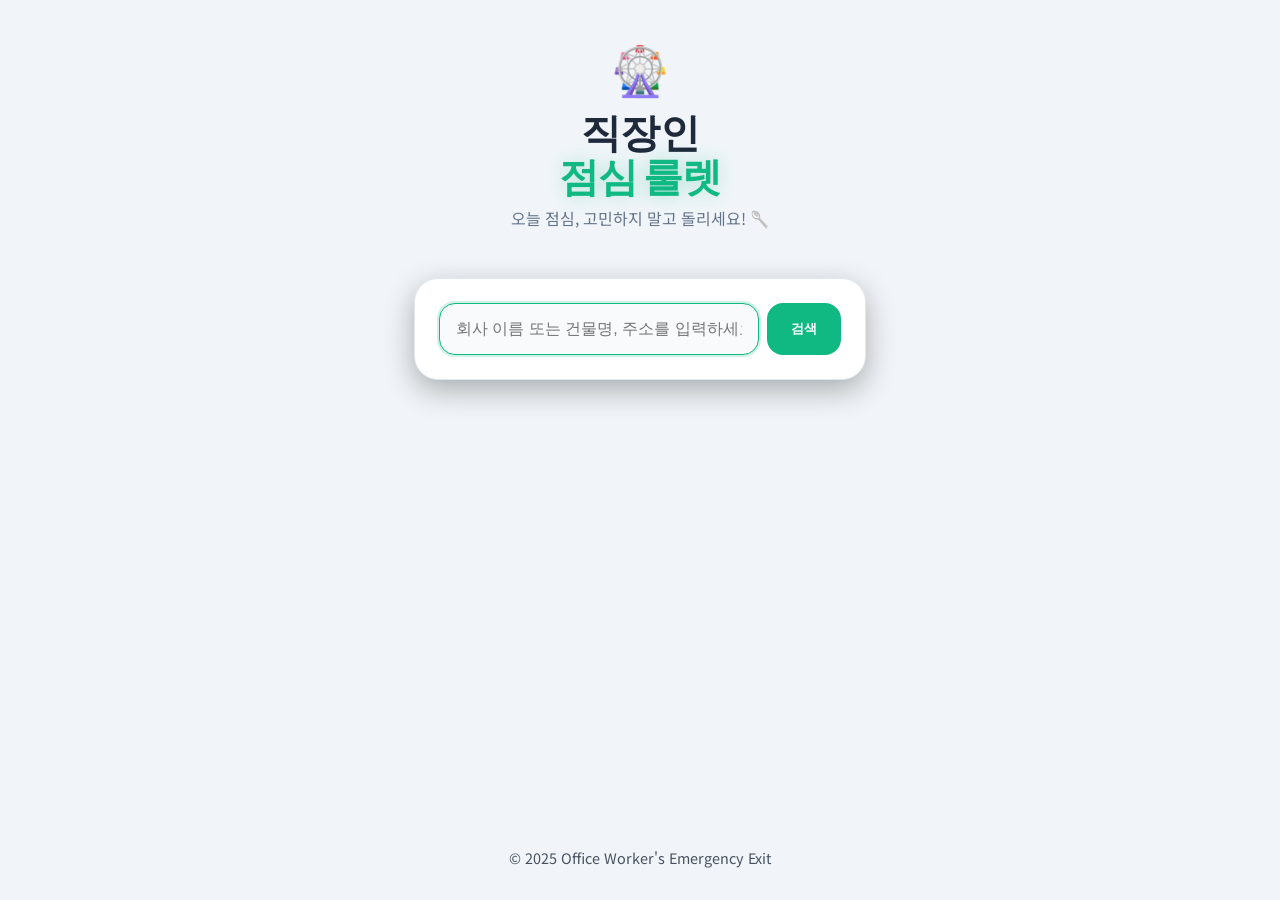
==== index.html @ 44a2e6a6 "Initial commit: Office Lunch Roulette v1.0" ====
<!DOCTYPE html>
<html lang="ko">

<head>
    <meta charset="UTF-8">
    <meta name="viewport" content="width=device-width, initial-scale=1.0">
    <title>직장인 점심 룰렛 🎡</title>
    <!-- Google Fonts -->
    <link rel="preconnect" href="https://fonts.googleapis.com">
    <link rel="preconnect" href="https://fonts.gstatic.com" crossorigin>
    <link
        href="https://fonts.googleapis.com/css2?family=Outfit:wght@300;400;600;800&family=Noto+Sans+KR:wght@300;400;500;700&display=swap"
        rel="stylesheet">
    <link rel="stylesheet" href="style.css">
    <!-- Kakao Maps SDK -->
    <!-- [IMPORTANT] Replace YOUR_APP_KEY with your actual Kakao Javascript API Key -->
    <script type="text/javascript"
        src="https://dapi.kakao.com/v2/maps/sdk.js?appkey=2cc98df913bf68f6f6b3c29fa6018b56&libraries=services"></script>
</head>

<body>
    <div class="app-container">
        <header class="main-header">
            <div class="logo-area">
                <span class="emoji">🎡</span>
                <h1>직장인<br><span class="highlight">점심 룰렛</span></h1>
            </div>
            <p class="subtitle">오늘 점심, 고민하지 말고 돌리세요! 🥄</p>
        </header>

        <main>
            <!-- Search Section -->
            <section id="search-section" class="card search-card">
                <div class="search-input-area">
                    <div class="input-wrapper">
                        <input type="text" id="params-input" placeholder="회사 이름 또는 건물명, 주소를 입력하세요" autofocus>
                        <button id="search-btn" class="action-btn">검색</button>
                    </div>
                </div>

                <div id="search-results" class="results-area hidden"></div>
            </section>

            <!-- Mode/Distance Selection (Previously Selection Display) -->
            <section id="selection-section" class="card selection-card hidden">
                <div class="selected-info">
                    <span class="label">설정된 위치</span>
                    <h3 id="selected-name">판교 카카오 아지트</h3>
                </div>

                <div class="distance-selector">
                    <p class="selector-label">거리 선택 (도보 기준)</p>
                    <div class="radio-group">
                        <label class="radio-btn">
                            <input type="radio" name="distance" value="400" checked>
                            <span>5분 (400m)</span>
                        </label>
                        <label class="radio-btn">
                            <input type="radio" name="distance" value="800">
                            <span>10분 (800m)</span>
                        </label>
                        <label class="radio-btn">
                            <input type="radio" name="distance" value="1200">
                            <span>15분 (1.2km)</span>
                        </label>
                    </div>
                </div>

                <button id="find-restaurants-btn" class="primary-btn glow-effect">
                    🍽️ 주변 맛집 찾기
                </button>
            </section>

            <!-- Roulette Section -->
            <section id="roulette-section" class="card roulette-card hidden">
                <div class="roulette-header">
                    <h3>오늘의 후보 <span id="candidate-count">20</span>곳</h3>
                    <p>마음에 안 드시나요?</p>
                    <button id="refresh-candidates-btn" class="text-btn">🔄 후보 새로 고침</button>
                </div>

                <div class="roulette-container">
                    <canvas id="roulette-canvas" width="350" height="350"></canvas>
                    <div class="roulette-pointer">▼</div>
                </div>

                <div class="roulette-actions">
                    <button id="roulette-start-btn" class="primary-btn spin-btn">
                        🎰 룰렛 돌리기!
                    </button>
                </div>
            </section>
        </main>

        <footer class="main-footer">
            <p>© 2025 Office Worker's Emergency Exit</p>
        </footer>
    </div>

    <script src="script.js"></script>
</body>

</html>
---- style.css ----
:root {
    --bg-color: #f1f5f9;
    /* Light Slate */
    --card-bg: #ffffff;
    /* White */
    --primary: #10b981;
    /* Emerald Green */
    /* Emerald Green */
    --primary-glow: rgba(16, 185, 129, 0.3);
    /* Softer glow */
    --text-main: #1e293b;
    /* Dark Slate (Text) */
    --text-muted: #64748b;
    /* Medium Slate */
    --border: #e2e8f0;
    /* Light Gray Border */
    --accent: #3b82f6;
    /* Blue for secondary actions */
    /* Blue for secondary actions */
    --font-main: 'Noto Sans KR', sans-serif;
    --font-display: 'Outfit', sans-serif;
}

* {
    box-sizing: border-box;
    margin: 0;
    padding: 0;
}

body {
    font-family: var(--font-main);
    background-color: var(--bg-color);
    color: var(--text-main);
    display: flex;
    justify-content: center;
    min-height: 100vh;
    overflow-x: hidden;
}

.app-container {
    width: 100%;
    max-width: 500px;
    padding: 2rem 1.5rem;
    display: flex;
    flex-direction: column;
    gap: 2rem;
}

/* Header */
.main-header {
    text-align: center;
    margin-bottom: 1rem;
    animation: fadeInDown 0.8s ease-out;
}

.logo-area {
    margin-bottom: 0.5rem;
}

.logo-area .emoji {
    font-size: 3rem;
    display: block;
    margin-bottom: 0.5rem;
    animation: bounce 2s infinite;
}

h1 {
    font-family: var(--font-display);
    font-weight: 800;
    font-size: 2.5rem;
    line-height: 1.1;
    letter-spacing: -0.02em;
}

.highlight {
    color: var(--primary);
    text-shadow: 0 0 20px var(--primary-glow);
}

.subtitle {
    color: var(--text-muted);
    font-size: 1rem;
    margin-top: 0.5rem;
}

/* Cards */
.card {
    background: var(--card-bg);
    border-radius: 1.5rem;
    padding: 1.5rem;
    box-shadow: 0 10px 30px rgba(0, 0, 0, 0.3);
    border: 1px solid var(--border);
    transition: transform 0.3s ease;
}

/* Tabs Removed */

/* Input Area */
.input-wrapper {
    display: flex;
    gap: 0.5rem;
}

input[type="text"] {
    flex: 1;
    background: var(--bg-color);
    border: 1px solid var(--border);
    color: white;
    padding: 1rem;
    border-radius: 1rem;
    font-size: 1rem;
    outline: none;
    transition: border-color 0.3s;
    background: #f8fafc;
    /* Very light gray input bg */
    color: var(--text-main);
}

input[type="text"]:focus {
    border-color: var(--primary);
    box-shadow: 0 0 0 2px rgba(16, 185, 129, 0.2);
}

.action-btn {
    background: var(--primary);
    color: #fff;
    /* Ensure text is white on green button */
    border: none;
    padding: 0 1.5rem;
    border-radius: 1rem;
    font-weight: 700;
    cursor: pointer;
    transition: transform 0.1s, box-shadow 0.3s;
}

.action-btn:active {
    transform: scale(0.95);
}

/* Results Area */
.results-area {
    margin-top: 1.5rem;
    max-height: 300px;
    overflow-y: auto;
}

.results-area.hidden {
    display: none;
}

.result-item {
    padding: 1rem;
    border-bottom: 1px solid var(--border);
    cursor: pointer;
    transition: background 0.2s;
}

.result-item h4 {
    color: var(--text-main);
    margin-bottom: 0.2rem;
}

.result-item:hover {
    background: rgba(0, 0, 0, 0.05);
    /* Slight dark hover on light bg */
}

.result-item p {
    color: var(--text-muted);
    font-size: 0.85rem;
}

/* Selection Card */
.selection-card.hidden {
    display: none;
}

.selected-info {
    text-align: center;
    margin-bottom: 1.5rem;
}

.selected-info .label {
    font-size: 0.8rem;
    text-transform: uppercase;
    letter-spacing: 0.1em;
    color: var(--primary);
    font-weight: 700;
}

.primary-btn {
    width: 100%;
    background: var(--primary);
    color: #fff;
    /* White text on primary button */
    border: none;
    padding: 1.2rem;
    border-radius: 1rem;
    font-size: 1.1rem;
    font-weight: 800;
    cursor: pointer;
    position: relative;
    overflow: hidden;
}

.primary-btn.glow-effect {
    box-shadow: 0 0 20px var(--primary-glow);
    animation: glowPulse 2s infinite;
}

/* Distance Selector */
.distance-selector {
    margin-bottom: 2rem;
    text-align: center;
}

.selector-label {
    color: var(--text-muted);
    margin-bottom: 0.8rem;
    font-size: 0.9rem;
}

.radio-group {
    display: flex;
    gap: 0.5rem;
    background: rgba(0, 0, 0, 0.2);
    padding: 0.3rem;
    border-radius: 1rem;
}

.radio-btn {
    flex: 1;
    position: relative;
    cursor: pointer;
}

.radio-btn input {
    position: absolute;
    opacity: 0;
    cursor: pointer;
}

.radio-btn span {
    display: block;
    padding: 0.8rem;
    border-radius: 0.8rem;
    color: var(--text-muted);
    font-size: 0.9rem;
    font-weight: 600;
    transition: all 0.3s ease;
}

.radio-btn input:checked+span {
    background: var(--bg-color);
    color: var(--primary);
    box-shadow: 0 2px 10px rgba(0, 0, 0, 0.2);
}

/* Roulette Card */
.roulette-card.hidden {
    display: none;
}

.roulette-header {
    text-align: center;
    margin-bottom: 1.5rem;
}

.roulette-header h3 {
    font-size: 1.5rem;
    margin-bottom: 0.2rem;
}

#candidate-count {
    color: var(--primary);
}

.text-btn {
    background: #ffffff;
    border: 1px solid var(--border);
    color: var(--text-muted);
    cursor: pointer;
    font-size: 0.9rem;
    font-weight: 600;
    text-decoration: none;
    margin-top: 1rem;
    padding: 0.6rem 1.2rem;
    border-radius: 50px;
    /* Pill shape */
    box-shadow: 0 2px 5px rgba(0, 0, 0, 0.05);
    transition: all 0.2s ease;
    display: inline-flex;
    align-items: center;
    gap: 0.5rem;
}

.text-btn:hover {
    background: #f8fafc;
    color: var(--primary);
    border-color: var(--primary);
    transform: translateY(-2px);
    box-shadow: 0 4px 12px rgba(16, 185, 129, 0.15);
}

.text-btn:active {
    transform: translateY(0);
}

/* Roulette Container */
.roulette-container {
    position: relative;
    width: 350px;
    height: 350px;
    margin: 0 auto 2rem;
}

#roulette-canvas {
    width: 100%;
    height: 100%;
    border-radius: 50%;
    box-shadow: 0 0 20px rgba(0, 0, 0, 0.5);
    transition: transform 5s cubic-bezier(0.25, 0.1, 0.25, 1);
}

.roulette-pointer {
    position: absolute;
    top: -10px;
    left: 50%;
    transform: translateX(-50%);
    font-size: 2rem;
    color: #ef4444;
    /* Red pointer */
    z-index: 10;
    text-shadow: 0 2px 5px rgba(0, 0, 0, 0.5);
}

.roulette-actions {
    text-align: center;
}

.spin-btn {
    background: linear-gradient(135deg, #10b981 0%, #059669 100%);
}

.spin-btn:disabled {
    opacity: 0.5;
    cursor: not-allowed;
    background: #475569;
}

/* Footer & Scroll */
.main-footer {
    text-align: center;
    color: var(--text-main);
    /* Made darker for emphasis */
    font-size: 0.9rem;
    /* Slightly larger */
    margin-top: auto;
    opacity: 0.8;
}

/* Animations */
@keyframes fadeInDown {
    from {
        opacity: 0;
        transform: translateY(-20px);
    }

    to {
        opacity: 1;
        transform: translateY(0);
    }
}

@keyframes bounce {

    0%,
    100% {
        transform: translateY(0);
    }

    50% {
        transform: translateY(-10px);
    }
}

@keyframes glowPulse {
    0% {
        box-shadow: 0 0 10px var(--primary-glow);
    }

    50% {
        box-shadow: 0 0 30px var(--primary-glow);
    }

    100% {
        box-shadow: 0 0 10px var(--primary-glow);
    }
}

@keyframes shuffle {
    0% {
        transform: rotate(0deg);
    }

    25% {
        transform: rotate(15deg);
    }

    50% {
        transform: rotate(-15deg);
    }

    75% {
        transform: rotate(5deg);
    }

    100% {
        transform: rotate(0deg);
    }
}

.shuffle-effect {
    animation: shuffle 0.4s ease-in-out;
}

.fade-out {
    opacity: 0.5;
    transition: opacity 0.3s;
}

/* Scrollbar */
::-webkit-scrollbar {
    width: 8px;
}

::-webkit-scrollbar-track {
    background: transparent;
}

::-webkit-scrollbar-thumb {
    background: var(--border);
    border-radius: 4px;
}
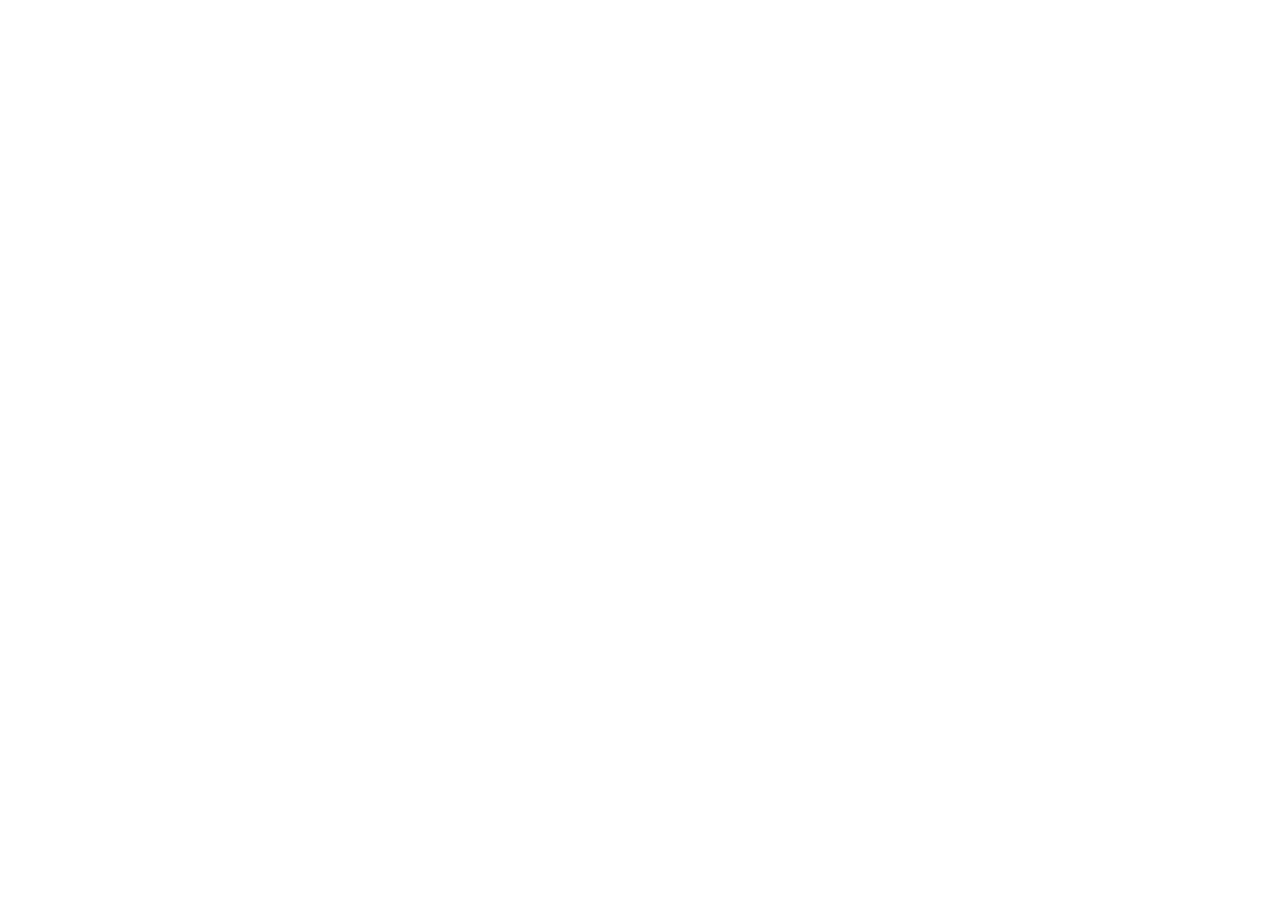
==== commit 0fb9156e: "Add SEO meta tags for search optimization" ====
--- a/index.html
+++ b/index.html
@@ -4,18 +4,30 @@
 <head>
     <meta charset="UTF-8">
     <meta name="viewport" content="width=device-width, initial-scale=1.0">
-    <title>직장인 점심 룰렛 🎡</title>
-    <!-- Google Fonts -->
-    <link rel="preconnect" href="https://fonts.googleapis.com">
-    <link rel="preconnect" href="https://fonts.gstatic.com" crossorigin>
-    <link
-        href="https://fonts.googleapis.com/css2?family=Outfit:wght@300;400;600;800&family=Noto+Sans+KR:wght@300;400;500;700&display=swap"
-        rel="stylesheet">
-    <link rel="stylesheet" href="style.css">
-    <!-- Kakao Maps SDK -->
-    <!-- [IMPORTANT] Replace YOUR_APP_KEY with your actual Kakao Javascript API Key -->
-    <script type="text/javascript"
-        src="https://dapi.kakao.com/v2/maps/sdk.js?appkey=2cc98df913bf68f6f6b3c29fa6018b56&libraries=services"></script>
+
+    <!-- SEO Meta Tags -->
+    <meta name="description" content="직장인을 위한 점심 메뉴 룰렛! 회사 근처 맛집을 자동으로 찾아 랜덤 추천. 오늘 점심 뭐 먹지 고민 끝!">
+    <meta name="keywords" content="점심 룰렛, 점심 메뉴 추천, 회사 근처 맛집, 점심 메뉴 고르기, 랜덤 음식 추천, 직장인 점심">
+    <meta name="author" content="워라밸러스">
+
+    <!-- Open Graph (SNS 공유용) -->
+    <meta property="og:title" content="직장인 점심 룰렛 🎡 - 오늘 점심 뭐 먹지?">
+    <meta property="og:description" content="회사 근처 맛집을 자동으로 찾아 랜덤 추천! 점심 메뉴 고민 끝!">
+    <meta property="og:type" content="website">
+    <meta property="og:url" content="https://nyungbin.github.io/office-lunch-roulette/">
+
+    <title>직장인 점심 룰렛 🎡
+        <!-- Google Fonts -->
+        <link rel="preconnect" href="https://fonts.googleapis.com">
+        <link rel="preconnect" href="https://fonts.gstatic.com" crossorigin>
+        <link
+            href="https://fonts.googleapis.com/css2?family=Outfit:wght@300;400;600;800&family=Noto+Sans+KR:wght@300;400;500;700&display=swap"
+            rel="stylesheet">
+        <link rel="stylesheet" href="style.css">
+        <!-- Kakao Maps SDK -->
+        <!-- [IMPORTANT] Replace YOUR_APP_KEY with your actual Kakao Javascript API Key -->
+        <script type="text/javascript"
+            src="https://dapi.kakao.com/v2/maps/sdk.js?appkey=2cc98df913bf68f6f6b3c29fa6018b56&libraries=services"></script>
 </head>
 
 <body>
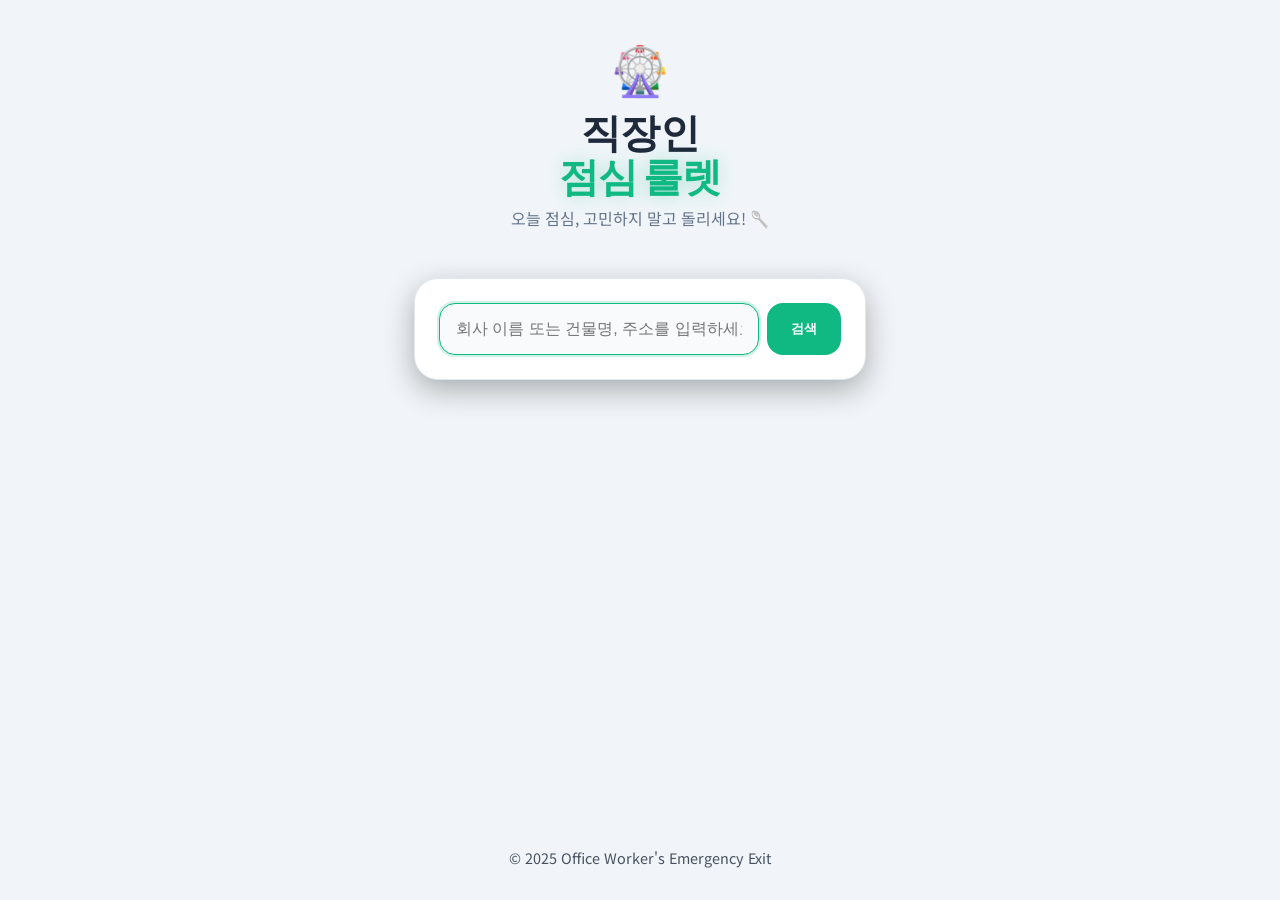
==== commit 2af76755: "Fix critical HTML syntax error: close title tag" ====
--- a/index.html
+++ b/index.html
@@ -16,18 +16,19 @@
     <meta property="og:type" content="website">
     <meta property="og:url" content="https://nyungbin.github.io/office-lunch-roulette/">
 
-    <title>직장인 점심 룰렛 🎡
-        <!-- Google Fonts -->
-        <link rel="preconnect" href="https://fonts.googleapis.com">
-        <link rel="preconnect" href="https://fonts.gstatic.com" crossorigin>
-        <link
-            href="https://fonts.googleapis.com/css2?family=Outfit:wght@300;400;600;800&family=Noto+Sans+KR:wght@300;400;500;700&display=swap"
-            rel="stylesheet">
-        <link rel="stylesheet" href="style.css">
-        <!-- Kakao Maps SDK -->
-        <!-- [IMPORTANT] Replace YOUR_APP_KEY with your actual Kakao Javascript API Key -->
-        <script type="text/javascript"
-            src="https://dapi.kakao.com/v2/maps/sdk.js?appkey=2cc98df913bf68f6f6b3c29fa6018b56&libraries=services"></script>
+    <title>직장인 점심 룰렛 🎡</title>
+
+    <!-- Google Fonts -->
+    <link rel="preconnect" href="https://fonts.googleapis.com">
+    <link rel="preconnect" href="https://fonts.gstatic.com" crossorigin>
+    <link
+        href="https://fonts.googleapis.com/css2?family=Outfit:wght@300;400;600;800&family=Noto+Sans+KR:wght@300;400;500;700&display=swap"
+        rel="stylesheet">
+    <link rel="stylesheet" href="style.css">
+    <!-- Kakao Maps SDK -->
+    <!-- [IMPORTANT] Replace YOUR_APP_KEY with your actual Kakao Javascript API Key -->
+    <script type="text/javascript"
+        src="https://dapi.kakao.com/v2/maps/sdk.js?appkey=2cc98df913bf68f6f6b3c29fa6018b56&libraries=services"></script>
 </head>
 
 <body>
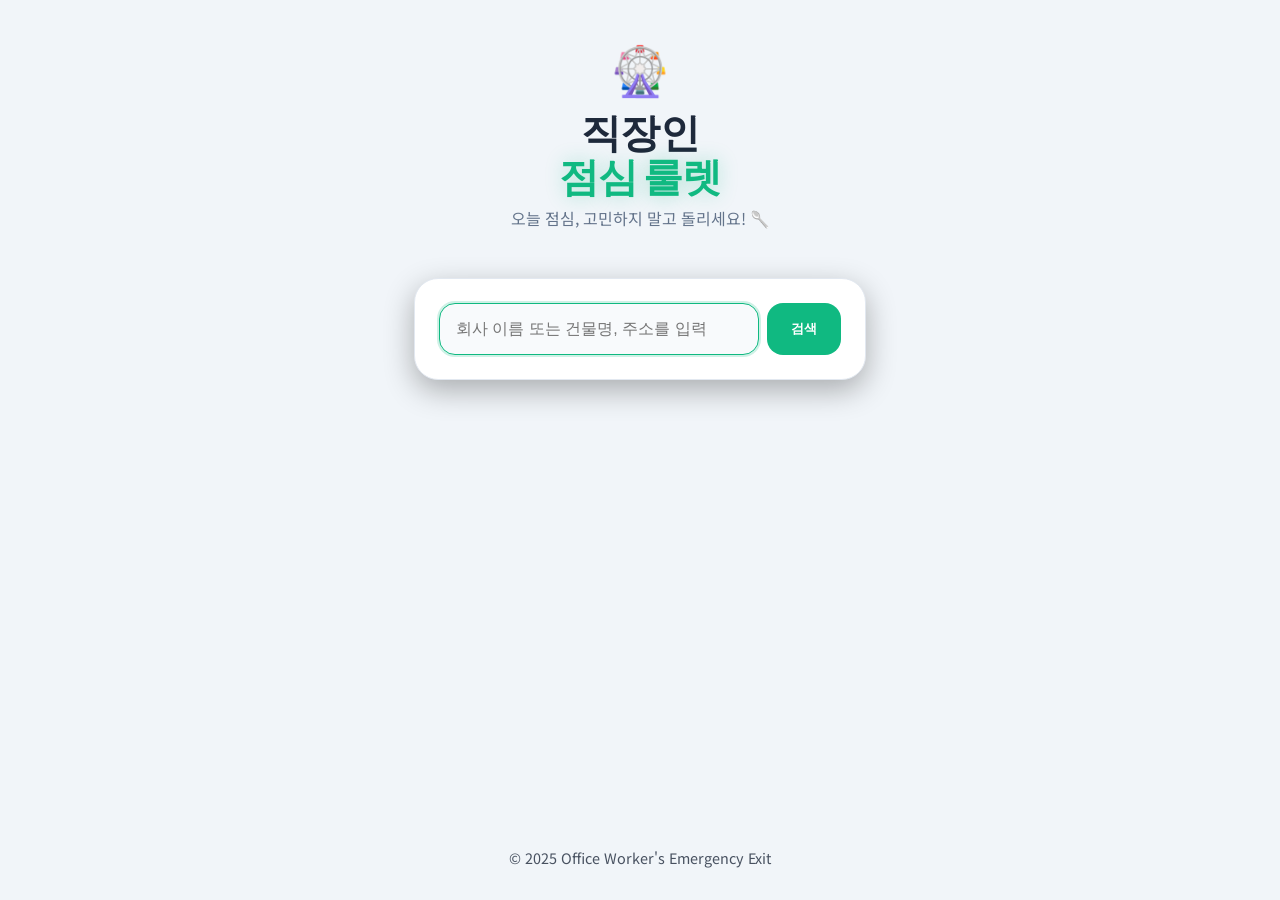
==== commit ed4a1c0d: "fix: 모바일 화면에서 검색창/버튼/룰렛 레이아웃 깨짐 수정 - 룰렛 컨테이너를 반응형(aspect-ratio)으로 변경해 좁은 화면에서 잘리지 않도록 함 - 검색 input에 " ====
--- a/index.html
+++ b/index.html
@@ -46,7 +46,7 @@
             <section id="search-section" class="card search-card">
                 <div class="search-input-area">
                     <div class="input-wrapper">
-                        <input type="text" id="params-input" placeholder="회사 이름 또는 건물명, 주소를 입력하세요" autofocus>
+                        <input type="text" id="params-input" placeholder="회사 이름 또는 건물명, 주소를 입력" autofocus>
                         <button id="search-btn" class="action-btn">검색</button>
                     </div>
                 </div>
--- a/style.css
+++ b/style.css
@@ -103,6 +103,7 @@
 
 input[type="text"] {
     flex: 1;
+    min-width: 0;
     background: var(--bg-color);
     border: 1px solid var(--border);
     color: white;
@@ -114,6 +115,8 @@
     background: #f8fafc;
     /* Very light gray input bg */
     color: var(--text-main);
+    overflow: hidden;
+    text-overflow: ellipsis;
 }
 
 input[type="text"]:focus {
@@ -130,6 +133,8 @@
     border-radius: 1rem;
     font-weight: 700;
     cursor: pointer;
+    white-space: nowrap;
+    flex-shrink: 0;
     transition: transform 0.1s, box-shadow 0.3s;
 }
 
@@ -310,7 +315,9 @@
 .roulette-container {
     position: relative;
     width: 350px;
-    height: 350px;
+    max-width: 100%;
+    aspect-ratio: 1 / 1;
+    height: auto;
     margin: 0 auto 2rem;
 }
 
@@ -429,6 +436,31 @@
     transition: opacity 0.3s;
 }
 
+/* Mobile Responsive */
+@media (max-width: 480px) {
+    .app-container {
+        padding: 1.5rem 1rem;
+    }
+
+    .card {
+        padding: 1.2rem;
+    }
+
+    .input-wrapper {
+        gap: 0.4rem;
+    }
+
+    input[type="text"] {
+        padding: 0.9rem 0.8rem;
+        font-size: 0.95rem;
+    }
+
+    .action-btn {
+        padding: 0 1rem;
+        font-size: 0.95rem;
+    }
+}
+
 /* Scrollbar */
 ::-webkit-scrollbar {
     width: 8px;
@@ -441,4 +473,5 @@
 ::-webkit-scrollbar-thumb {
     background: var(--border);
     border-radius: 4px;
-}+}
+
